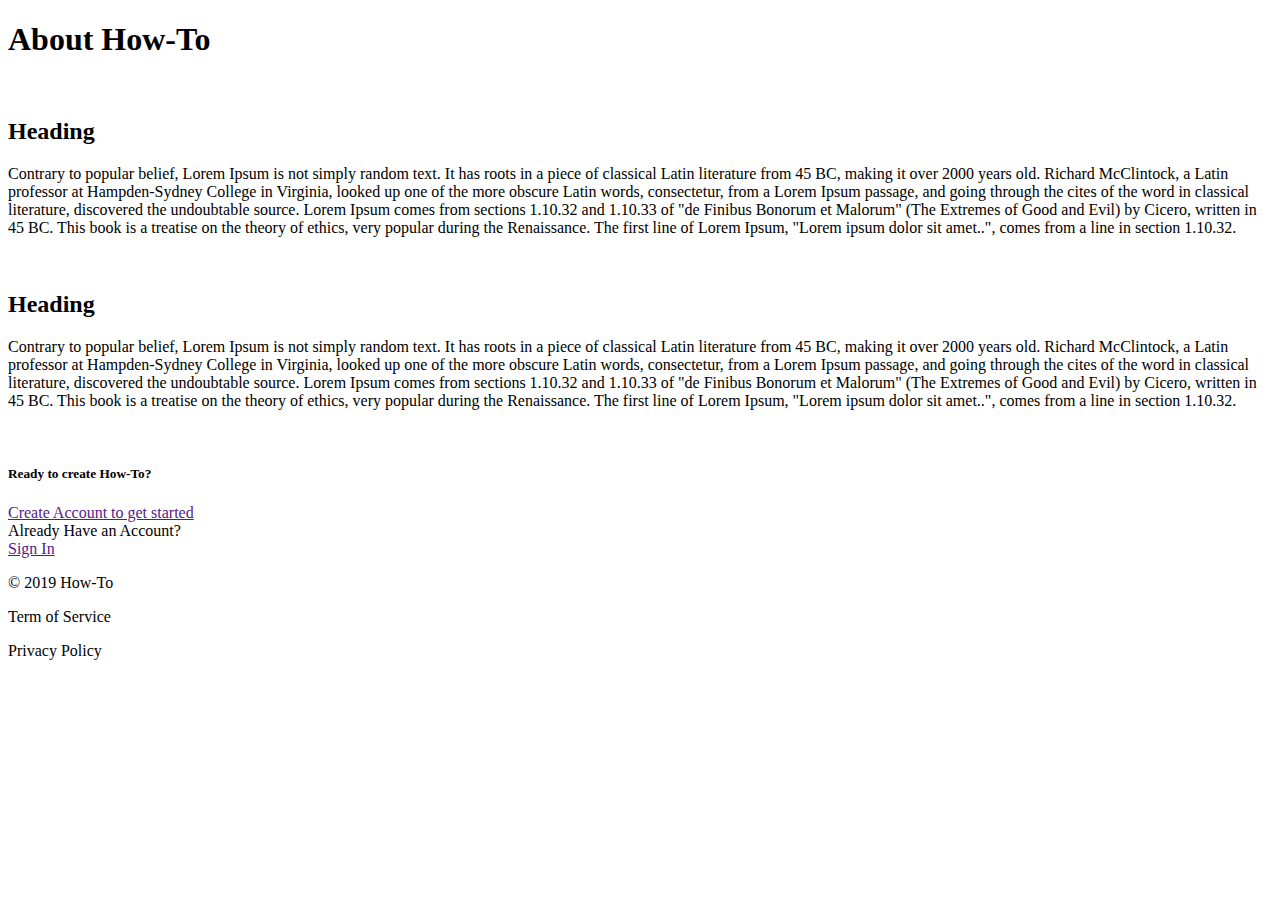
==== About Page.html @ 975cac7f "About Files" ====
<!doctype html>
<html>
	<head>
		<meta charset="utf-8">
		<title>About Page</title>
		<link rel="stylesheet" href="mycss.css">
	</head>

	<body>
		<section class="container">
<!-- navbar
			<nav>
				<a class="how" href=""> How-To </a>
				<a class="login" href=""> Sign In </a>
				<a class="login" href=""> Join </a>
			</nav>
-->
		

		<section class="How"> 
			<h1> About How-To </h1>
		</section>
			
			<section class="top-content">
				<div class="text-content"> 
					<div class="img"> <img src="how to.png" alt=""></div>
					<h2 class="secondHeader"> Heading </h2>
					<p> Contrary to popular belief, Lorem Ipsum is not simply random text. It has roots in a piece of classical Latin literature from 45 BC, making it over 2000 years old. Richard McClintock, a Latin professor at Hampden-Sydney College in Virginia, looked up one of the more obscure Latin words, consectetur, from a Lorem Ipsum passage, and going through the cites of the word in classical literature, discovered the undoubtable source. Lorem Ipsum comes from sections 1.10.32 and 1.10.33 of "de Finibus Bonorum et Malorum" (The Extremes of Good and Evil) by Cicero, written in 45 BC. This book is a treatise on the theory of ethics, very popular during the Renaissance. The first line of Lorem Ipsum, "Lorem ipsum dolor sit amet..", comes from a line in section 1.10.32. </p>
				</div>

				<div class="text-content">
					<div class="img1"><img src="Free-PNG.png" alt=""></div>
					<h2> Heading </h2>
					
					<p> Contrary to popular belief, Lorem Ipsum is not simply random text. It has roots in a piece of classical Latin literature from 45 BC, making it over 2000 years old. Richard McClintock, a Latin professor at Hampden-Sydney College in Virginia, looked up one of the more obscure Latin words, consectetur, from a Lorem Ipsum passage, and going through the cites of the word in classical literature, discovered the undoubtable source. Lorem Ipsum comes from sections 1.10.32 and 1.10.33 of "de Finibus Bonorum et Malorum" (The Extremes of Good and Evil) by Cicero, written in 45 BC. This book is a treatise on the theory of ethics, very popular during the Renaissance. The first line of Lorem Ipsum, "Lorem ipsum dolor sit amet..", comes from a line in section 1.10.32. </p>
					<div class="img2"><img src="Free-PNG-Clipart.png" alt=""></div>
				</div>
			</section>

			<section class="bottom"> 
				<h5> Ready to create How-To?</h5>
				<a href="" class="create"> Create Account to get started </a>
				<div class="created"> Already Have an Account?</div>
				<a href="" class="signIn"> Sign In </a>
			</section>

			<footer>
				<p> &copy;	2019 How-To </p>
				<p> Term of Service </p>
				<p> Privacy Policy </p>
			</footer>
		</section>
	</body>
</html>
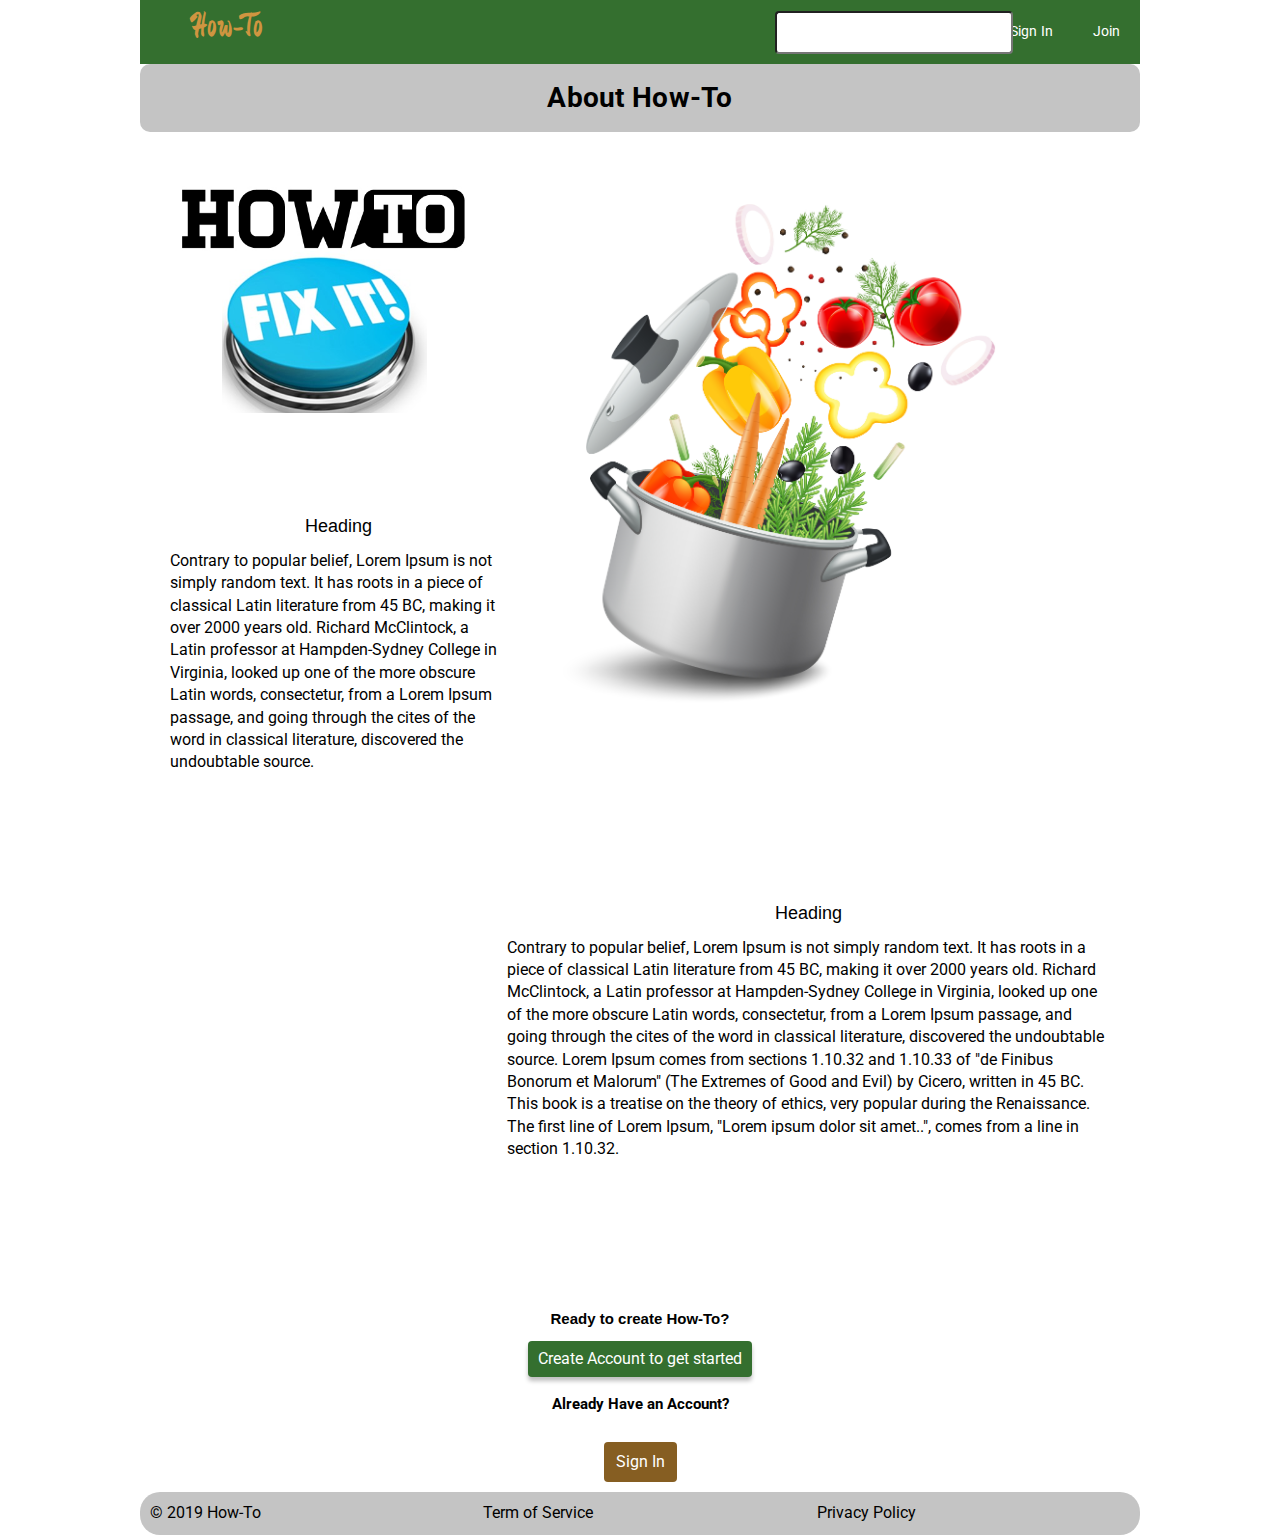
==== commit 4cfa1990: "Almost Done" ====
--- a/About Page.html
+++ b/About Page.html
@@ -1,39 +1,66 @@
 <!doctype html>
 <html>
 	<head>
-		<meta charset="utf-8">
-		<title>About Page</title>
-		<link rel="stylesheet" href="mycss.css">
-	</head>
+    <meta charset="UTF-8" />
+    <meta http-equiv="X-UA-Compatible" content="IE=edge" />
+    <link
+      href="https://fonts.googleapis.com/css?family=Staatliches"
+      rel="stylesheet"
+    />
+    <meta http-equiv="Content-Type" content="text/html; charset=utf-8" />
+    <link
+      href="https://fonts.googleapis.com/css?family=Zhi+Mang+Xing&display=swap"
+      rel="stylesheet"
+    />
+    <link href="https://fonts.googleapis.com/css?family=Roboto&display=swap" rel="stylesheet">
+    <title>About How-To</title>
+    <meta name="description" content="" />
+    <meta name="viewport" content="width=device-width, initial-scale=1" />
+    <link rel="stylesheet" href="CSS/mycss.css" />
+		<link rel="stylesheet" href="CSS/Index.css" />
+  </head>
 
 	<body>
 		<section class="container">
-<!-- navbar
-			<nav>
-				<a class="how" href=""> How-To </a>
-				<a class="login" href=""> Sign In </a>
-				<a class="login" href=""> Join </a>
-			</nav>
--->
+			<header>
+				<nav>
+					<h1>How-To</h1>
+					<div class="input-wrapper">
+					<input id="search" />
+					<label for="search" class="fas fa-search input-icon"></label>
+					</div>
+					<div class="nav-link">
+					<a href="#signin">Sign In</a>
+					<a href="#join">Join</a>
+					</div>
+				</nav>
+			</header>
 		
-
+			
 		<section class="How"> 
 			<h1> About How-To </h1>
 		</section>
 			
 			<section class="top-content">
 				<div class="text-content"> 
-					<div class="img"> <img src="how to.png" alt=""></div>
-					<h2 class="secondHeader"> Heading </h2>
-					<p> Contrary to popular belief, Lorem Ipsum is not simply random text. It has roots in a piece of classical Latin literature from 45 BC, making it over 2000 years old. Richard McClintock, a Latin professor at Hampden-Sydney College in Virginia, looked up one of the more obscure Latin words, consectetur, from a Lorem Ipsum passage, and going through the cites of the word in classical literature, discovered the undoubtable source. Lorem Ipsum comes from sections 1.10.32 and 1.10.33 of "de Finibus Bonorum et Malorum" (The Extremes of Good and Evil) by Cicero, written in 45 BC. This book is a treatise on the theory of ethics, very popular during the Renaissance. The first line of Lorem Ipsum, "Lorem ipsum dolor sit amet..", comes from a line in section 1.10.32. </p>
+					<div class="img"> <img src="image/how to.png" alt=""></div>
+					<div class="secondContainer"> 
+						<h2 class="secondHeader"> Heading </h2>
+						<p> Contrary to popular belief, Lorem Ipsum is not simply random text. It has roots in a piece of classical Latin literature from 45 BC, making it over 2000 years old. Richard McClintock, a Latin professor at Hampden-Sydney College in Virginia, looked up one of the more obscure Latin words, consectetur, from a Lorem Ipsum passage, and going through the cites of the word in classical literature, discovered the undoubtable source. </p>
+					</div>
 				</div>
+				
 
 				<div class="text-content">
-					<div class="img1"><img src="Free-PNG.png" alt=""></div>
+					<div class="img1"><img src="image/Free-PNG.png" alt=""></div>
+					<div class="img3"><img src="image/11444.jpg" alt=""></div>
+					
+					<div class="secondContainer">
 					<h2> Heading </h2>
 					
 					<p> Contrary to popular belief, Lorem Ipsum is not simply random text. It has roots in a piece of classical Latin literature from 45 BC, making it over 2000 years old. Richard McClintock, a Latin professor at Hampden-Sydney College in Virginia, looked up one of the more obscure Latin words, consectetur, from a Lorem Ipsum passage, and going through the cites of the word in classical literature, discovered the undoubtable source. Lorem Ipsum comes from sections 1.10.32 and 1.10.33 of "de Finibus Bonorum et Malorum" (The Extremes of Good and Evil) by Cicero, written in 45 BC. This book is a treatise on the theory of ethics, very popular during the Renaissance. The first line of Lorem Ipsum, "Lorem ipsum dolor sit amet..", comes from a line in section 1.10.32. </p>
-					<div class="img2"><img src="Free-PNG-Clipart.png" alt=""></div>
+					</div>
+					<div class="img2"><img src="image/Free-PNG-Clipart.png" alt=""></div>
 				</div>
 			</section>
 
--- a/CSS/mycss.css
+++ b/CSS/mycss.css
@@ -0,0 +1,346 @@
+
+@charset "utf-8";
+ CSS Document 
+
+ 
+html, body, div, span, applet, object, iframe,
+h1, h2, h3, h4, h5, h6, p, blockquote, pre,
+a, abbr, acronym, address, big, cite, code,
+del, dfn, em, img, ins, kbd, q, s, samp,
+small, strike, strong, sub, sup, tt, var,
+b, u, i, center,
+dl, dt, dd, ol, ul, li,
+fieldset, form, label, legend,
+table, caption, tbody, tfoot, thead, tr, th, td,
+article, aside, canvas, details, embed, 
+figure, figcaption, footer, header, hgroup, 
+menu, nav, output, ruby, section, summary,
+time, mark, audio, video {
+	margin: 0;
+	padding: 0;
+	border: 0;
+	font-size: 100%;
+	font: inherit;
+	vertical-align: baseline;
+}
+ HTML5 display-role reset for older browsers 
+article, aside, details, figcaption, figure, 
+footer, header, hgroup, menu, nav, section {
+	display: block;
+}
+body {
+	line-height: 1;
+}
+ol, ul {
+	list-style: none;
+}
+blockquote, q {
+	quotes: none;
+}
+blockquote:before, blockquote:after,
+q:before, q:after {
+	content: '';
+	content: none;
+}
+table {
+	border-collapse: collapse;
+	border-spacing: 0;
+}
+
+* {
+    box-sizing: border-box;
+}
+
+html, body {
+    height: 100%;
+    font-family: 'Roboto', sans-serif;
+}
+
+h1, h2, h3, h4, h5 {
+    font-size: 18px;
+    margin-bottom: 15px;
+    font-family: 'Rubik', sans-serif;
+}
+
+p {
+    line-height: 1.4;
+}
+
+.container {
+    width: 1000px;
+    margin: 0 auto;
+}
+ 
+
+
+ 
+nav {
+  display: flex;
+  justify-content: space-between;
+  align-items: center;
+  left: 0%;
+  right: 0%;
+  top: 7.84%;
+  bottom: 1.96%;
+  background: #346f2f;
+}
+nav h1 {
+  margin-left: 5%;
+  font-family: Zhi Mang Xing;
+  font-style: normal;
+  font-weight: normal;
+  font-size: 35px;
+  line-height: 141.2%;
+  letter-spacing: 0.01em;
+  color: #cf9540;
+}
+nav .input-icon {
+  position: absolute;
+  left: 5px;
+  size: 20px;
+  top: calc(50% - 0.5em);
+  margin-left: 100%;
+}
+nav input {
+  font-size: 20px;
+  padding: 8px;
+  padding-left: 20px;
+  box-sizing: border-box;
+  border-radius: 4px;
+  width: 150%;
+  margin-left: 100%;
+}
+nav .input-wrapper {
+  position: relative;
+}
+nav a {
+  text-decoration: none;
+  color: white;
+  font-family: Roboto;
+  font-style: normal;
+  font-weight: normal;
+  font-size: 14px;
+  line-height: 141.2%;
+  letter-spacing: 0.01em;
+}
+nav .nav-link {
+  width: 15%;
+  display: flex;
+  justify-content: space-around;
+  align-items: center;
+}
+
+nav #search {
+	display: flex;
+	width: 80%;
+}
+
+
+
+.How h1{
+	background: #C4C4C4;
+	padding: 20px;
+	text-align: center;
+	font-family: Roboto;
+	font-weight: bold;
+	font-size: 28px;
+	letter-spacing: 0.01em;
+	border-radius: 10px;
+}
+
+.container .top-content {
+	display: flex;
+	flex-direction: row;
+	justify-content: space-around;
+	margin: 1% 1 0 ;
+	padding: 30px;        
+} 
+
+
+	
+ p{
+	width: 100%;
+	margin-bottom: 20%;
+}
+
+img {
+	width: 90%;
+	margin-bottom: 30%;
+}
+
+.img1 {
+	display: none;
+}
+
+.img2 { 
+	width: 60%; 
+	margin-left: 200px;
+}
+
+h2 {
+	font-size: 18px;
+	text-align: center;
+} 
+
+ .bottom {
+	text-align: center;
+	
+}
+
+.bottom h5 {
+	font-weight: bold;
+	font-size: 15px;
+}
+
+.bottom a {
+	padding: 12px;
+	text-decoration: none;
+}
+
+.create {
+	display: inline-block;
+	padding: 10px;
+	background: #45933E;
+	box-shadow: 0px 4px 4px rgba(0, 0, 0, 0.25);
+	border-radius: 4px;
+	padding-bottom: 10px;
+	color: white;
+}
+
+.created {
+	padding: 20px;
+	font-size: 15px;
+	font-weight: bold;
+}
+
+.signIn {
+	color: white;
+	background: #865E22;
+	margin: 10px;
+	border-radius: 4px;
+	display: inline-flex;
+	justify-content: space-around;
+} 
+
+ footer {
+	display: flex;
+	justify-content: space-around;
+	background: #C4C4C4;
+	border-radius: 20px;
+}
+
+footer p {
+	margin: 10px;
+}
+ 
+
+
+
+@media (max-width: 500px) {
+	nav #search {
+		padding: 10px;
+		width: 180px;
+	}
+	
+	#search {
+		margin: 10px;
+		border-radius: 60px;
+	}
+	nav {
+		width: 100%;
+		
+	}
+	nav a {
+
+		margin-right: 30px;
+		text-align: center;
+		
+	}
+	
+	nav a:last-child {
+		margin-right: 50px;
+		
+	}
+	.container {
+		display: flex;
+		flex-direction: column;
+		max-width: 500px;
+		width: 100%;
+	}
+	.img1 {
+		display: flex;
+		justify-content: center;
+		width: 90%;
+	}
+	
+	
+	.How h1 {
+		width: 100%;
+		background: #C3C2;
+		padding: 30px;
+		text-align: center;
+		font-family: Roboto;
+		font-weight: bold;
+		letter-spacing: 0.05em;
+	}
+	
+	.img2 {
+		display: none;
+	}
+	
+	.container .top-content {
+		display: flex;
+		flex-direction: column;
+		width: 100%;
+		max-width: 500px;
+	}
+	
+	img {
+		display: flex;
+		justify-content: center;
+		width: 100%;
+		height: 100%;
+	
+	}
+	
+	.img  {
+		display: flex;
+		justify-content: center;
+		margin: 50px;
+	}
+	h2 {
+		font-size: 30px;
+	}
+	
+	p {
+		margin: 10px;
+		width: 90%;
+		font-size: 20px;
+		text-align: justify;
+	}
+	
+	footer {
+		background: #C3C2;
+	}
+	footer p {
+		font-size: 15px;
+		
+	}
+	
+	nav a:hover {
+		background: white;
+		color: green;
+		padding: 10px;
+		border-radius: 10px;
+	}
+	
+	.signIn:hover {
+		color: white;
+		background: green;
+	}
+	
+	.create:hover {
+		color: green;
+		background: white;
+	}
+}
--- a/CSS/Index.css
+++ b/CSS/Index.css
@@ -0,0 +1,409 @@
+/* LESS Document */
+/*Color Pointer*/
+/* Color Variable*/
+/* Mobile Variable*/
+/* LESS Document */
+html,
+body,
+div,
+span,
+applet,
+object,
+iframe,
+h1,
+h2,
+h3,
+h4,
+h5,
+h6,
+p,
+blockquote,
+pre,
+a,
+abbr,
+acronym,
+address,
+big,
+cite,
+code,
+del,
+dfn,
+em,
+img,
+ins,
+kbd,
+q,
+s,
+samp,
+small,
+strike,
+strong,
+sub,
+sup,
+tt,
+var,
+b,
+u,
+i,
+center,
+dl,
+dt,
+dd,
+ol,
+ul,
+li,
+fieldset,
+form,
+label,
+legend,
+table,
+caption,
+tbody,
+tfoot,
+thead,
+tr,
+th,
+td,
+article,
+aside,
+canvas,
+details,
+embed,
+figure,
+figcaption,
+footer,
+header,
+hgroup,
+menu,
+nav,
+output,
+ruby,
+section,
+summary,
+time,
+mark,
+audio,
+video {
+  margin: 0;
+  padding: 0;
+  border: 0;
+  font-size: 100%;
+  font: inherit;
+  vertical-align: baseline;
+}
+/* HTML5 display-role reset for older browsers */
+article,
+aside,
+details,
+figcaption,
+figure,
+footer,
+header,
+hgroup,
+menu,
+nav,
+section {
+  display: block;
+}
+body {
+  line-height: 1;
+}
+ol,
+ul {
+  list-style: none;
+}
+blockquote,
+q {
+  quotes: none;
+}
+blockquote:before,
+blockquote:after,
+q:before,
+q:after {
+  content: '';
+  content: none;
+}
+table {
+  border-collapse: collapse;
+  border-spacing: 0;
+}
+* {
+  box-sizing: border-box;
+}
+html,
+body {
+  height: 100%;
+  font-family: 'Roboto', sans-serif;
+}
+h1,
+h2,
+h3,
+h4,
+h5 {
+  font-size: 18px;
+  margin-bottom: 15px;
+  font-family: 'Rubik', sans-serif;
+}
+p {
+  line-height: 1.4;
+}
+.container {
+  width: 1000px;
+  margin: 0 auto;
+}
+nav {
+  display: flex;
+  justify-content: space-between;
+  align-items: center;
+  left: 0%;
+  right: 0%;
+  top: 7.84%;
+  bottom: 1.96%;
+  background: #346f2f;
+}
+nav h1 {
+  margin-left: 5%;
+  font-family: Zhi Mang Xing;
+  font-style: normal;
+  font-weight: normal;
+  font-size: 35px;
+  line-height: 141.2%;
+  letter-spacing: 0.01em;
+  color: #cf9540;
+}
+nav .input-icon {
+  position: absolute;
+  left: 5px;
+  size: 20px;
+  top: calc(50% - 0.5em);
+  /* Keep icon in center of input, regardless of the input height */
+  margin-left: 100%;
+}
+nav input {
+  font-size: 20px;
+  padding: 8px;
+  padding-left: 20px;
+  box-sizing: border-box;
+  border-radius: 4px;
+  width: 150%;
+  margin-left: 100%;
+}
+nav .input-wrapper {
+  position: relative;
+}
+nav a {
+  text-decoration: none;
+  color: #ffffff;
+  font-family: Roboto;
+  font-style: normal;
+  font-weight: normal;
+  font-size: 14px;
+  line-height: 141.2%;
+  /* or 20px */
+  letter-spacing: 0.01em;
+}
+nav .nav-link {
+  width: 15%;
+  display: flex;
+  justify-content: space-around;
+  align-items: center;
+}
+nav #search {
+  display: flex;
+  width: 80%;
+}
+@media (max-width: 800px) {
+  .container {
+    width: 95%;
+    max-width: 800px;
+    margin: auto;
+  }
+  #search {
+    margin: 10px;
+  }
+  #search {
+    padding: 5px;
+    width: 40%;
+  }
+  .secondContainer {
+    display: flex;
+    justify-content: space-around;
+    flex-direction: column;
+  }
+  .top-content,
+  h2 {
+    display: flex;
+    flex-wrap: wrap;
+    justify-content: center;
+    width: 100%;
+    padding: 10px;
+  }
+}
+.img2 {
+  display: none;
+}
+@media (max-width: 500px) {
+  nav {
+    width: 100%;
+  }
+  nav #search {
+    padding: 10px;
+    width: 180px;
+  }
+  nav a {
+    margin-right: 30px;
+    text-align: center;
+  }
+  nav nav a:last-child {
+    margin-right: 40px;
+  }
+  nav nav a:hover {
+    background: #ffffff;
+    color: #346f2f;
+    padding: 10px;
+    border-radius: 10px;
+  }
+}
+footer {
+  display: flex;
+  justify-content: space-around;
+  background: #c4c4c4;
+  border-radius: 20px;
+}
+footer p {
+  margin: 10px;
+}
+.container .How h1 {
+  background: #c4c4c4;
+  padding: 20px;
+  text-align: center;
+  font-family: 'Roboto';
+  font-weight: bold;
+  font-size: 28px;
+  letter-spacing: 0.01em;
+  border-radius: 10px;
+}
+.container .top-content {
+  display: flex;
+  flex-direction: row;
+  justify-content: space-around;
+  margin: 1% 1 0 ;
+  padding: 30px;
+}
+.container .top-content h2 {
+  font-size: 18px;
+  text-align: center;
+}
+.container .top-content p {
+  width: 100%;
+  margin-bottom: 20%;
+}
+.container .top-content img {
+  width: 90%;
+  margin-bottom: 30%;
+}
+.container .top-content .img1 {
+  display: none;
+}
+.container .top-content .img2 {
+  width: 80%;
+  margin-left: 200px;
+}
+.container .bottom {
+  text-align: center;
+}
+.container .bottom h5 {
+  font-weight: bold;
+  font-size: 15px;
+}
+.container .bottom a {
+  padding: 12px;
+  text-decoration: none;
+}
+.container .bottom .create {
+  display: inline-block;
+  padding: 10px;
+  background: #346f2f;
+  box-shadow: 0px 4px 4px rgba(0, 0, 0, 0.25);
+  border-radius: 4px;
+  padding-bottom: 10px;
+  color: #ffffff;
+}
+.container .bottom .created {
+  padding: 20px;
+  font-size: 15px;
+  font-weight: bold;
+}
+.container .bottom .signIn {
+  color: #ffffff;
+  background: #865E22;
+  margin: 10px;
+  border-radius: 4px;
+  display: inline-flex;
+  justify-content: space-around;
+}
+@media (max-width: 500px) {
+  .container {
+    display: flex;
+    flex-direction: column;
+    max-width: 500px;
+    width: 100%;
+  }
+  .container .top-content {
+    display: flex;
+    flex-direction: column;
+    width: 100%;
+    max-width: 500px;
+  }
+  .container img {
+    display: flex;
+    justify-content: center;
+    width: 100%;
+    height: 100%;
+  }
+  .container .img {
+    display: flex;
+    justify-content: center;
+    margin: 50px;
+  }
+  .container .img1 {
+    display: flex;
+    justify-content: center;
+    width: 90%;
+  }
+  .container .bottom .create:hover {
+    color: #346f2f;
+    background: #ffffff;
+  }
+  .container .bottom .signIn:hover {
+    color: #ffffff;
+    background: #346f2f;
+  }
+  .container .img2 {
+    display: none;
+  }
+  .container h2 {
+    font-size: 30px;
+  }
+  .container p {
+    margin: 10px;
+    width: 90%;
+    font-size: 20px;
+    text-align: justify;
+  }
+  .container footer {
+    background: #C3C2;
+  }
+  .container footer p {
+    font-size: 15px;
+  }
+  .How h1 {
+    width: 100%;
+    background: #C3C2;
+    padding: 30px;
+    text-align: center;
+    font-family: Roboto;
+    font-weight: bold;
+    letter-spacing: 0.05em;
+  }
+}
